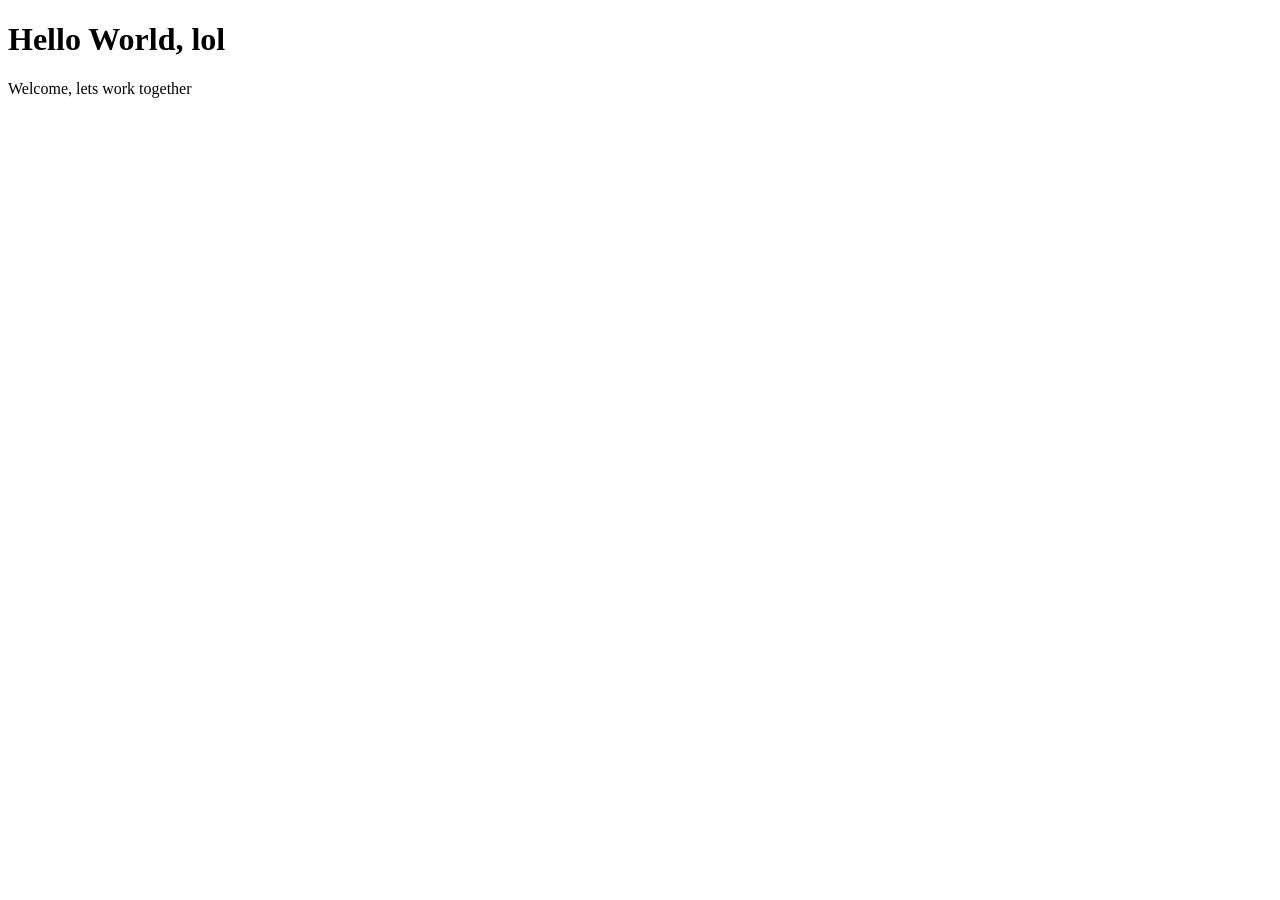
==== index.html @ e760fc35 "16-May-26 adding index.html, style.css, script.js" ====
<!DOCTYPE html>
<html lang="en">
<head>
<meta charset="UTF-8">
<meta name="viewport" content="width=device-width, initial-scale=1.0">
<title>"Portfolio Page"</title>
<link rel="stylesheet" href="style.css">
</head>
<body>
<h1>Hello World, lol</h1>
<p>Welcome, lets work together</p>
<section>
<nav class="main-nav">

</nav>
</section>
<script src="script.js"></script>
</body>
</html>
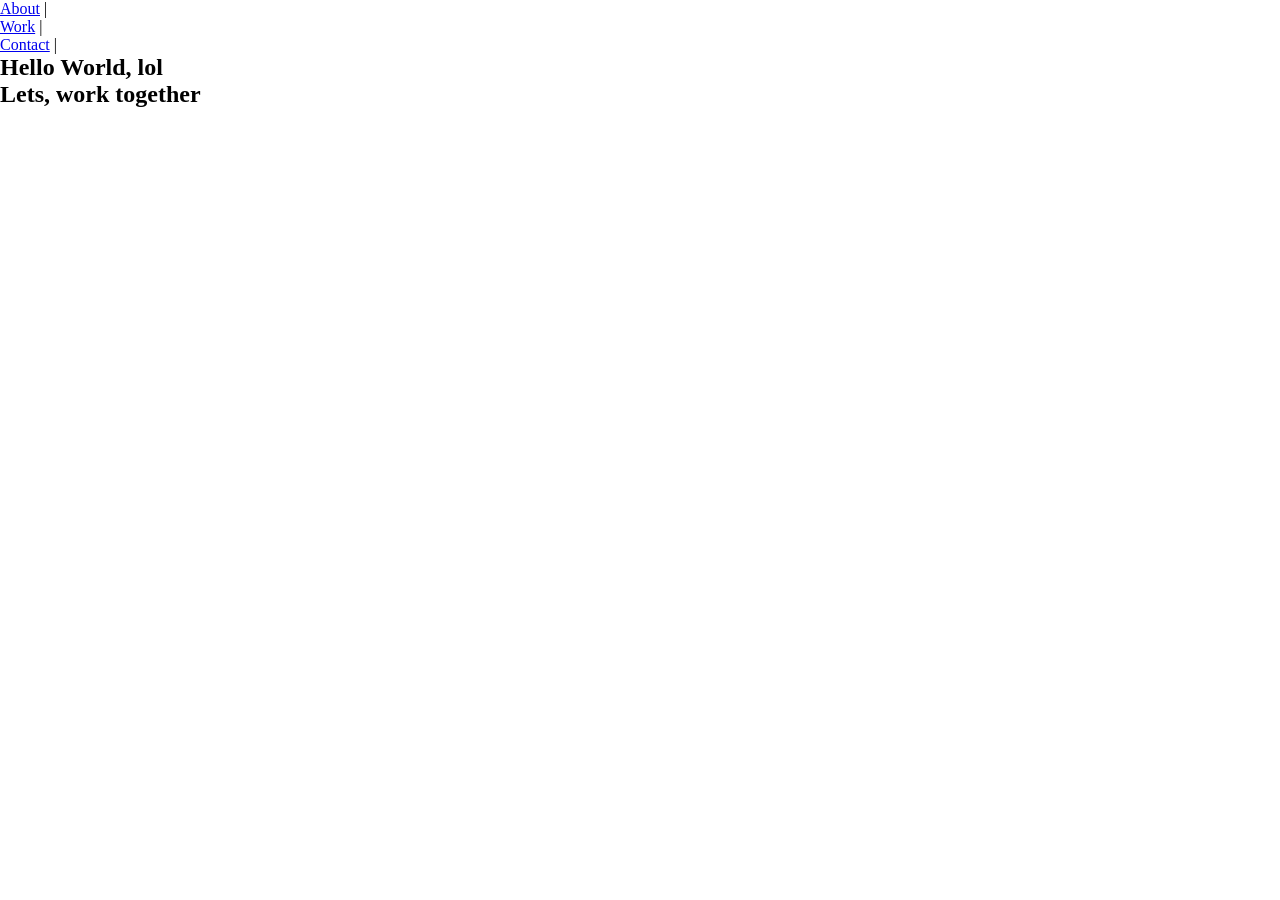
==== commit 4a731d46: "07 jul 2026 started tomodachi life mii tracker html, js, bootstrap" ====
--- a/index.html
+++ b/index.html
@@ -7,13 +7,24 @@
 <link rel="stylesheet" href="style.css">
 </head>
 <body>
+<section>
+    <nav class="main-nav">
+        <ul>
+            <li><a href="#">About</a> |</li>
+            <li><a href="#">Work</a> |</li>
+            <li><a href="#">Contact</a> |</li>
+        </ul>
+    </nav>
+</section>
+
+<section>
+    <div>
 <h1>Hello World, lol</h1>
-<p>Welcome, lets work together</p>
-<section>
-<nav class="main-nav">
-
-</nav>
+    </div>
 </section>
+<footer>
+<h2>Lets, work together</h2>
+</footer>
 <script src="script.js"></script>
 </body>
 </html>
--- a/style.css
+++ b/style.css
@@ -0,0 +1,9 @@
+*{
+    margin: 0;
+    padding: 0;
+    box-sizing: border-box;
+}
+
+:root {
+    --main-font-family: Arial, sans-serif;
+}
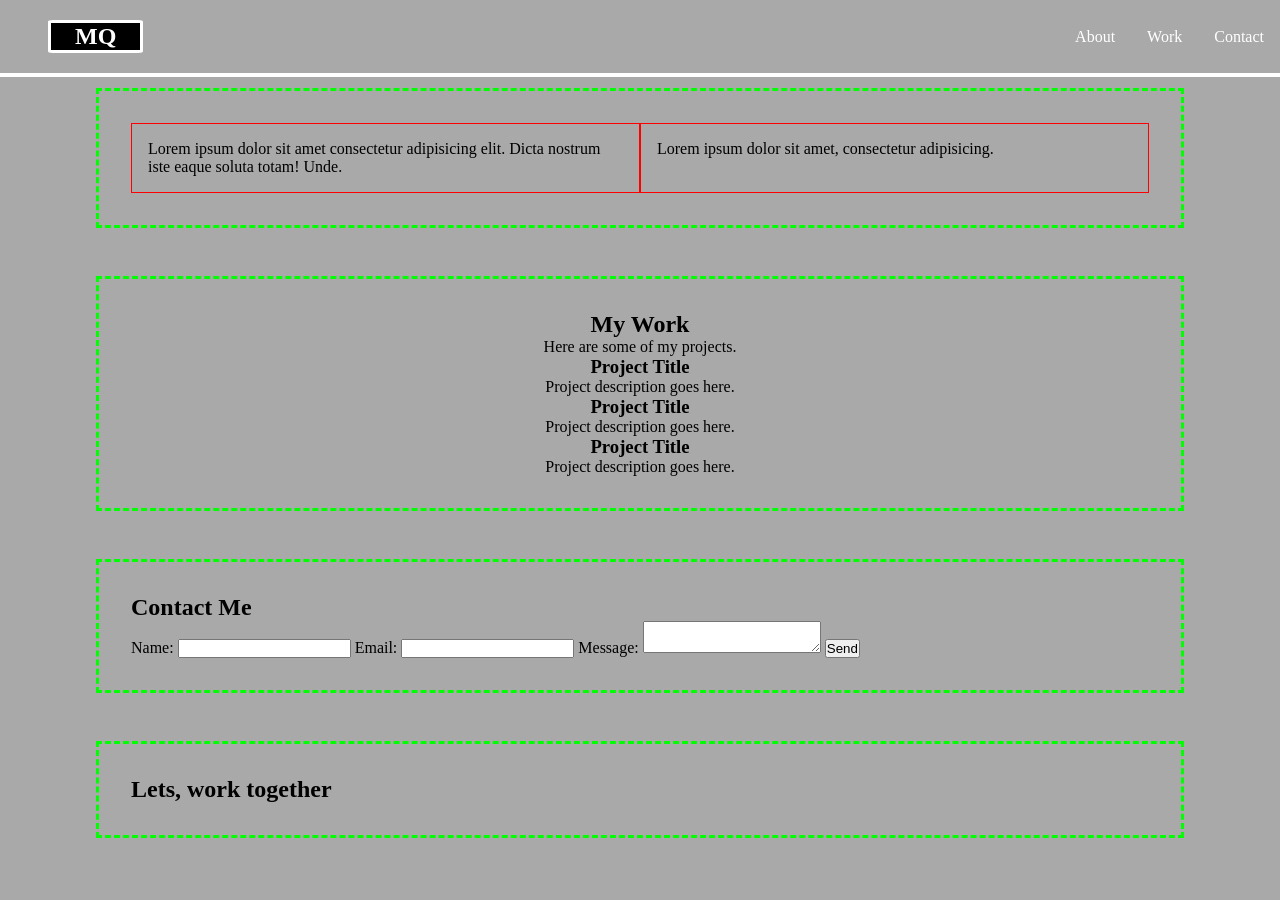
==== commit 59b49878: "21 sept 2026 just testing commit on laptop and configuring git as well" ====
--- a/index.html
+++ b/index.html
@@ -7,24 +7,66 @@
 <link rel="stylesheet" href="style.css">
 </head>
 <body>
-<section>
-    <nav class="main-nav">
-        <ul>
-            <li><a href="#">About</a> |</li>
-            <li><a href="#">Work</a> |</li>
-            <li><a href="#">Contact</a> |</li>
-        </ul>
+<header>
+    <nav class="nav">
+        <div class="nav-wrapper">
+            <h1 class="logo"><a href="/index.html">MQ</a></h1>
+            <ul class="nav-ul">
+                <li><a href="#">About</a></li>
+                <li><a href="#">Work</a></li>
+                <li><a href="#">Contact</a></li>
+            </ul>
+        </div>
     </nav>
+</header>
+
+<section class="about">
+    <div class="about-text-left">
+        <p>Lorem ipsum dolor sit amet consectetur adipisicing elit. Dicta nostrum iste eaque soluta totam! Unde.</p>
+    </div>
+    <div class="about-text-right">
+        <p>Lorem ipsum dolor sit amet, consectetur adipisicing.</p>
+    </div>
 </section>
 
-<section>
-    <div>
-<h1>Hello World, lol</h1>
+<section class="work">
+    <div class="work-header">
+        <h2>My Work</h2>
+        <p>Here are some of my projects.</p>
+    </div>
+    <div class="project-card">
+        <h3>Project Title</h3>
+        <p>Project description goes here.</p>
+    </div>
+    <div class="project-card">
+        <h3>Project Title</h3>
+        <p>Project description goes here.</p>
+    </div>
+    <div class="project-card">
+        <h3>Project Title</h3>
+        <p>Project description goes here.</p>
     </div>
 </section>
+<section class="contact-form">
+    <div>
+        <h2>Contact Me</h2>
+        <form>
+            <label for="name">Name:</label>
+            <input type="text" id="name" name="name" required>
+            <label for="email">Email:</label>
+            <input type="email" id="email" name="email" required>
+            <label for="message">Message:</label>
+            <textarea id="message" name="message" required></textarea>
+            <button type="submit">Send</button>
+        </form>
+    </div>
+</section>
+
 <footer>
 <h2>Lets, work together</h2>
+<div class="socials"></div>
 </footer>
+
 <script src="script.js"></script>
 </body>
 </html>
--- a/style.css
+++ b/style.css
@@ -2,8 +2,108 @@
     margin: 0;
     padding: 0;
     box-sizing: border-box;
+    /* background: #00ff00; */
 }
 
 :root {
     --main-font-family: Arial, sans-serif;
+    --border-divider: 3px dashed #00ff00;
+}
+
+
+.nav {
+    position: fixed;
+    background-color: #a9a9a9;
+    top: 0;
+    left: 0;
+    right: 0;
+    transition: all 0.3s ease-in-out;
+    border-bottom: .3em solid #fff;
+    
+
+}
+
+.nav-wrapper {
+    display: flex;
+    justify-content: space-between;
+    align-items: center;
+    padding: 1.25em 0;
+    transition: all 0.3s ease-in-out;
+    
+}
+
+.logo  {
+    background: #000;
+    margin-left: 2em;
+    border: 3px solid #fff;
+    border-radius: 5%;
+}
+/* 
+.logo a {
+    text-decoration: none;
+    background: #00ff00;
+} */
+.nav-ul {
+    display: flex;
+    list-style-type: none;
+    align-items: center;
+    justify-content: center;
+    
+}
+
+.nav a {
+    color: #fff;
+    text-decoration: none;
+    padding: .5em 1em;
+    transition: all 0.3s ease-in-out;
+}
+
+body {
+    background-color: #a9a9a9;
+    width: 85%;
+    margin: 0 auto;
+}
+
+.about {
+    display: flex;
+    margin: 5.5em 0 3em 0;
+    padding: 2em;
+
+
+}
+
+.about-text-left, .about-text-right {
+    width: 50%;
+    padding: 1em;
+    border: 1px solid red;
+}
+
+.work {
+    display: flex;
+    flex-direction: column;
+    text-align: center;
+    margin: 0 0 3em 0;
+    padding: 2em;
+}
+
+/* .work-header {
+    flex-direction: column;
+}
+
+.project-card {
+    flex-direction: column;
+} */
+.contact-form {
+ display: flex;
+ margin: 0 0 3em 0;
+ padding: 2em;   
+}
+
+footer {
+    display: flex;
+    margin: 0 0 3em 0;
+    padding: 2em;
+}
+.about, .work, .contact-form, footer {
+    border: var(--border-divider);
 }
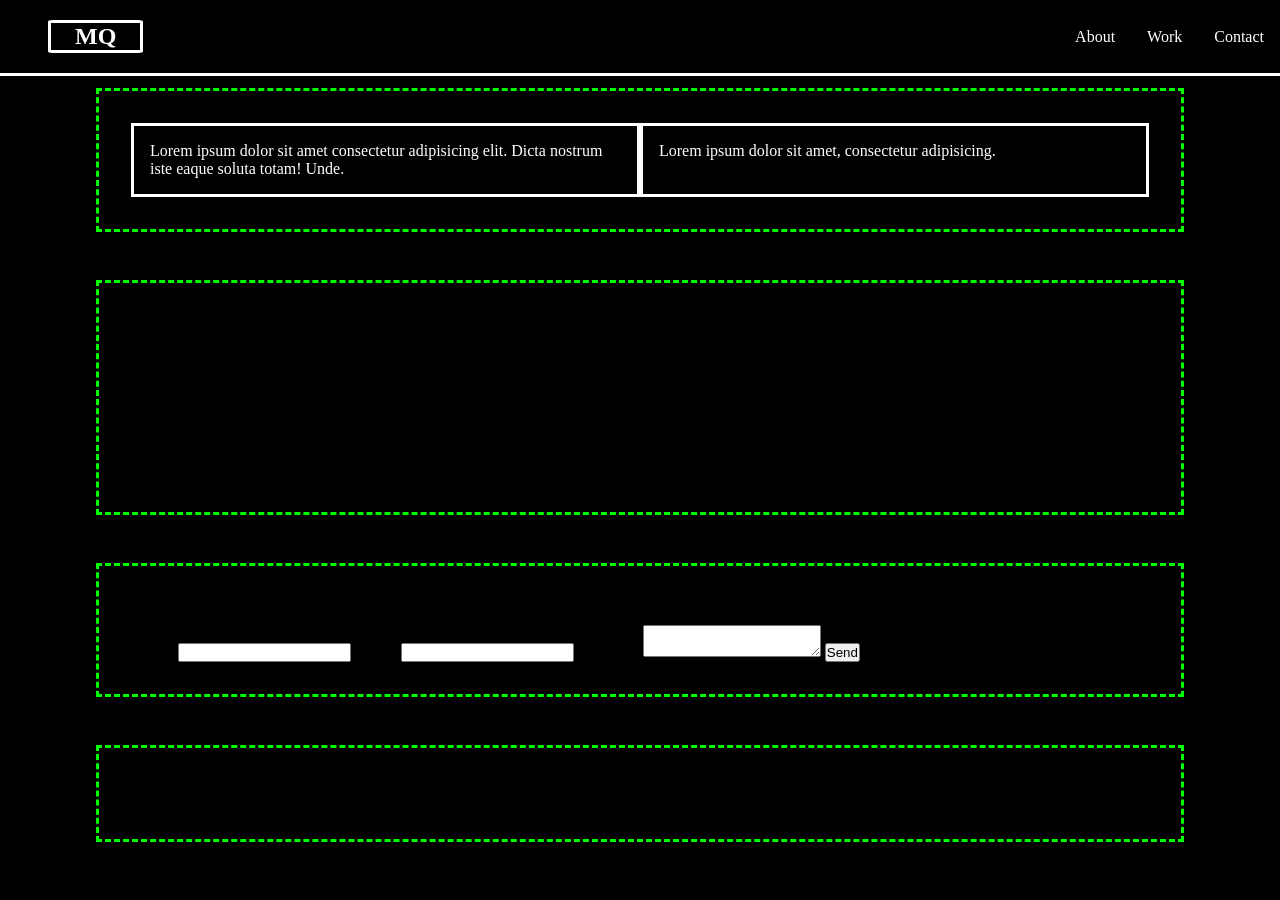
==== commit cab506a8: "21 Oct 2026 added a couple of CSS variables for default text and background" ====
--- a/index.html
+++ b/index.html
@@ -32,10 +32,10 @@
 <section class="work">
     <div class="work-header">
         <h2>My Work</h2>
-        <p>Here are some of my projects.</p>
+        <p>Take a look at my work.</p>
     </div>
     <div class="project-card">
-        <h3>Project Title</h3>
+        <h3>Tomodachi Tracker</h3>
         <p>Project description goes here.</p>
     </div>
     <div class="project-card">
--- a/style.css
+++ b/style.css
@@ -8,17 +8,23 @@
 :root {
     --main-font-family: Arial, sans-serif;
     --border-divider: 3px dashed #00ff00;
+    --default-bkground-color: #000;
+    --default-text-color: #fff;
+    --default-border-color: #fff;
+    --default-border-width: 3px;
+    --default-border-style: solid;
+    --default-border: var(--default-border-width) var(--default-border-style) var(--default-border-color);
 }
 
 
 .nav {
     position: fixed;
-    background-color: #a9a9a9;
+    background-color: var(--default-bkground-color);
     top: 0;
     left: 0;
     right: 0;
     transition: all 0.3s ease-in-out;
-    border-bottom: .3em solid #fff;
+    border-bottom: var(--default-border);
     
 
 }
@@ -35,7 +41,7 @@
 .logo  {
     background: #000;
     margin-left: 2em;
-    border: 3px solid #fff;
+    border: var(--default-border);
     border-radius: 5%;
 }
 /* 
@@ -52,14 +58,14 @@
 }
 
 .nav a {
-    color: #fff;
+    color: var(--default-text-color);
     text-decoration: none;
     padding: .5em 1em;
     transition: all 0.3s ease-in-out;
 }
 
 body {
-    background-color: #a9a9a9;
+    background-color: var(--default-bkground-color);
     width: 85%;
     margin: 0 auto;
 }
@@ -68,14 +74,13 @@
     display: flex;
     margin: 5.5em 0 3em 0;
     padding: 2em;
-
-
 }
 
 .about-text-left, .about-text-right {
     width: 50%;
     padding: 1em;
-    border: 1px solid red;
+    border: var(--default-border);
+    color: var(--default-text-color);
 }
 
 .work {
@@ -86,13 +91,14 @@
     padding: 2em;
 }
 
-/* .work-header {
+.work-header {
     flex-direction: column;
 }
 
 .project-card {
     flex-direction: column;
-} */
+} 
+
 .contact-form {
  display: flex;
  margin: 0 0 3em 0;
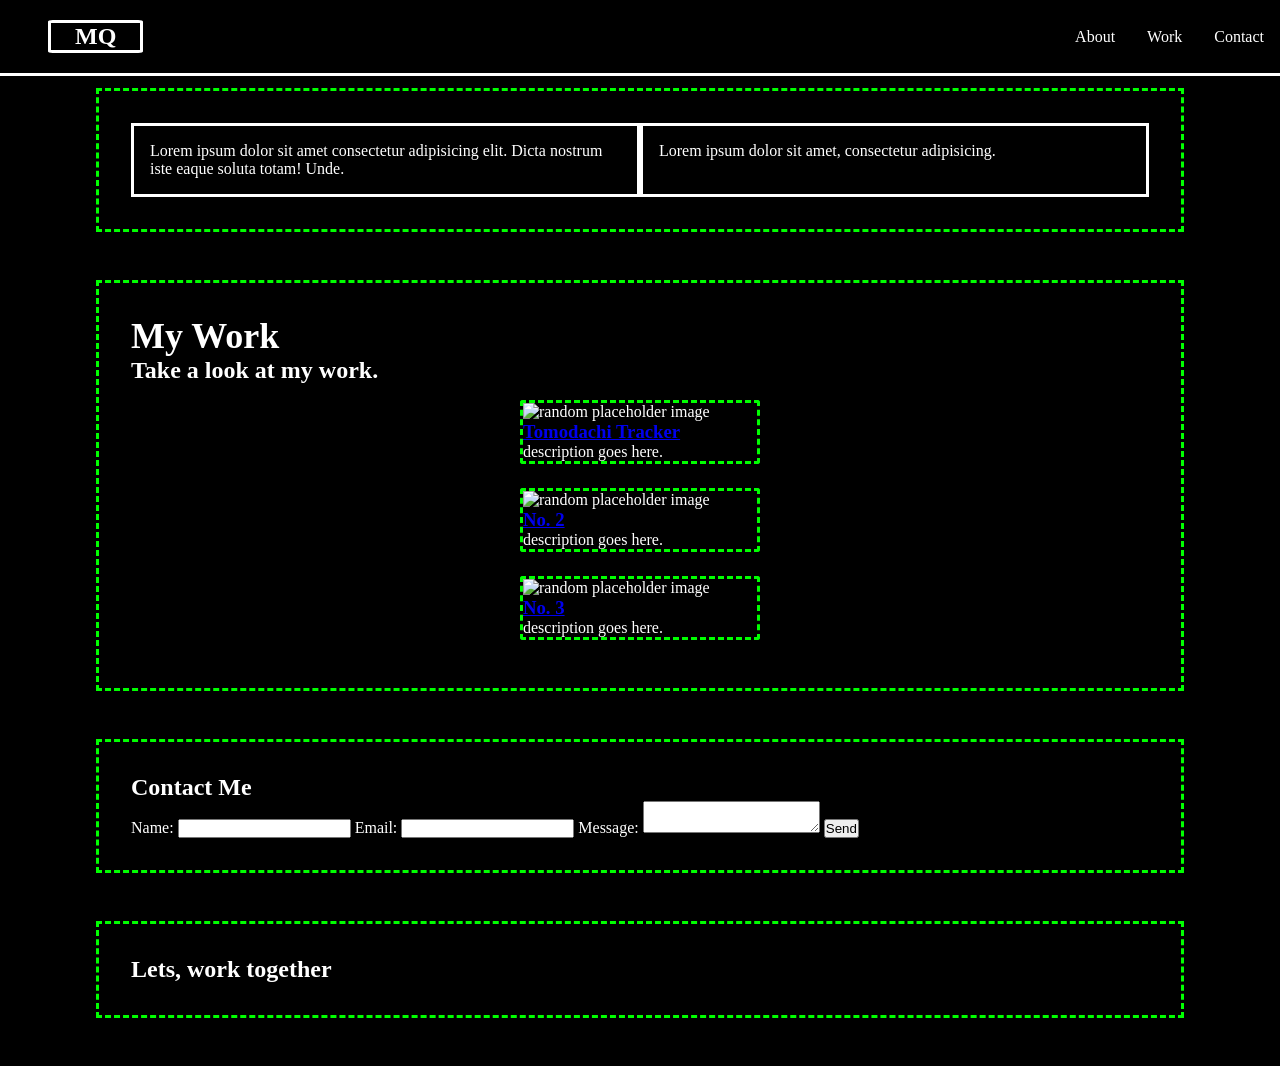
==== commit cd60f741: "22-oct-2026 added files for divivend calc" ====
--- a/index.html
+++ b/index.html
@@ -30,21 +30,26 @@
 </section>
 
 <section class="work">
-    <div class="work-header">
+    <div class="work-title">
         <h2>My Work</h2>
         <p>Take a look at my work.</p>
     </div>
-    <div class="project-card">
-        <h3>Tomodachi Tracker</h3>
-        <p>Project description goes here.</p>
-    </div>
-    <div class="project-card">
-        <h3>Project Title</h3>
-        <p>Project description goes here.</p>
-    </div>
-    <div class="project-card">
-        <h3>Project Title</h3>
-        <p>Project description goes here.</p>
+    <div class=cards-wrapper>
+        <div class="card">
+            <img src="https://picsum.photos/seed/picsum/400/300" alt="random placeholder image"/>
+            <h3><a href="#">Tomodachi Tracker</a></h3>
+            <p>description goes here.</p>
+        </div>
+        <div class="card">
+            <img src="https://picsum.photos/seed/picsum/400/300" alt="random placeholder image"/>
+            <h3><a href="#">No. 2</a></h3>
+            <p>description goes here.</p>
+        </div>
+        <div class="card">
+            <img src="https://picsum.photos/seed/picsum/400/300" alt="random placeholder image"/>
+            <h3><a href="#">No. 3</a></h3>
+            <p>description goes here.</p>
+        </div>
     </div>
 </section>
 <section class="contact-form">
--- a/style.css
+++ b/style.css
@@ -7,13 +7,12 @@
 
 :root {
     --main-font-family: Arial, sans-serif;
+    --main-font-size: 1.5rem;
+    --font-weight: bold;
     --border-divider: 3px dashed #00ff00;
     --default-bkground-color: #000;
     --default-text-color: #fff;
-    --default-border-color: #fff;
-    --default-border-width: 3px;
-    --default-border-style: solid;
-    --default-border: var(--default-border-width) var(--default-border-style) var(--default-border-color);
+    --default-border: 3px solid #fff;
 }
 
 
@@ -70,6 +69,10 @@
     margin: 0 auto;
 }
 
+/* img {
+    max-width: 100%;
+} */
+
 .about {
     display: flex;
     margin: 5.5em 0 3em 0;
@@ -86,29 +89,55 @@
 .work {
     display: flex;
     flex-direction: column;
-    text-align: center;
+    /* text-align: center; */
     margin: 0 0 3em 0;
     padding: 2em;
+    color: var(--default-text-color);
 }
 
-.work-header {
-    flex-direction: column;
+.work-title {
+    font-size: var(--main-font-size);
+    font-weight: var(--font-weight);
 }
 
-.project-card {
+.cards-wrapper {
+    margin: 1em auto;
+    
+    display: grid;
+    grid-template-columns: repeat(auto-fit, minmax(15rem, 1fr));
+    gap: 1.5rem;
+
+}
+
+.card {
+    border: var(--border-divider);
+    border-radius: 3px;
+    /* grid-template-rows:  */
+    /* display: flex;
     flex-direction: column;
+    position: relative; */
+
+
 } 
+
+.card img {
+    object-fit: cover;
+    width: 100%;
+    height: 15rem;
+}
 
 .contact-form {
  display: flex;
  margin: 0 0 3em 0;
  padding: 2em;   
+ color: var(--default-text-color);
 }
 
 footer {
     display: flex;
     margin: 0 0 3em 0;
     padding: 2em;
+    color: var(--default-text-color);
 }
 .about, .work, .contact-form, footer {
     border: var(--border-divider);
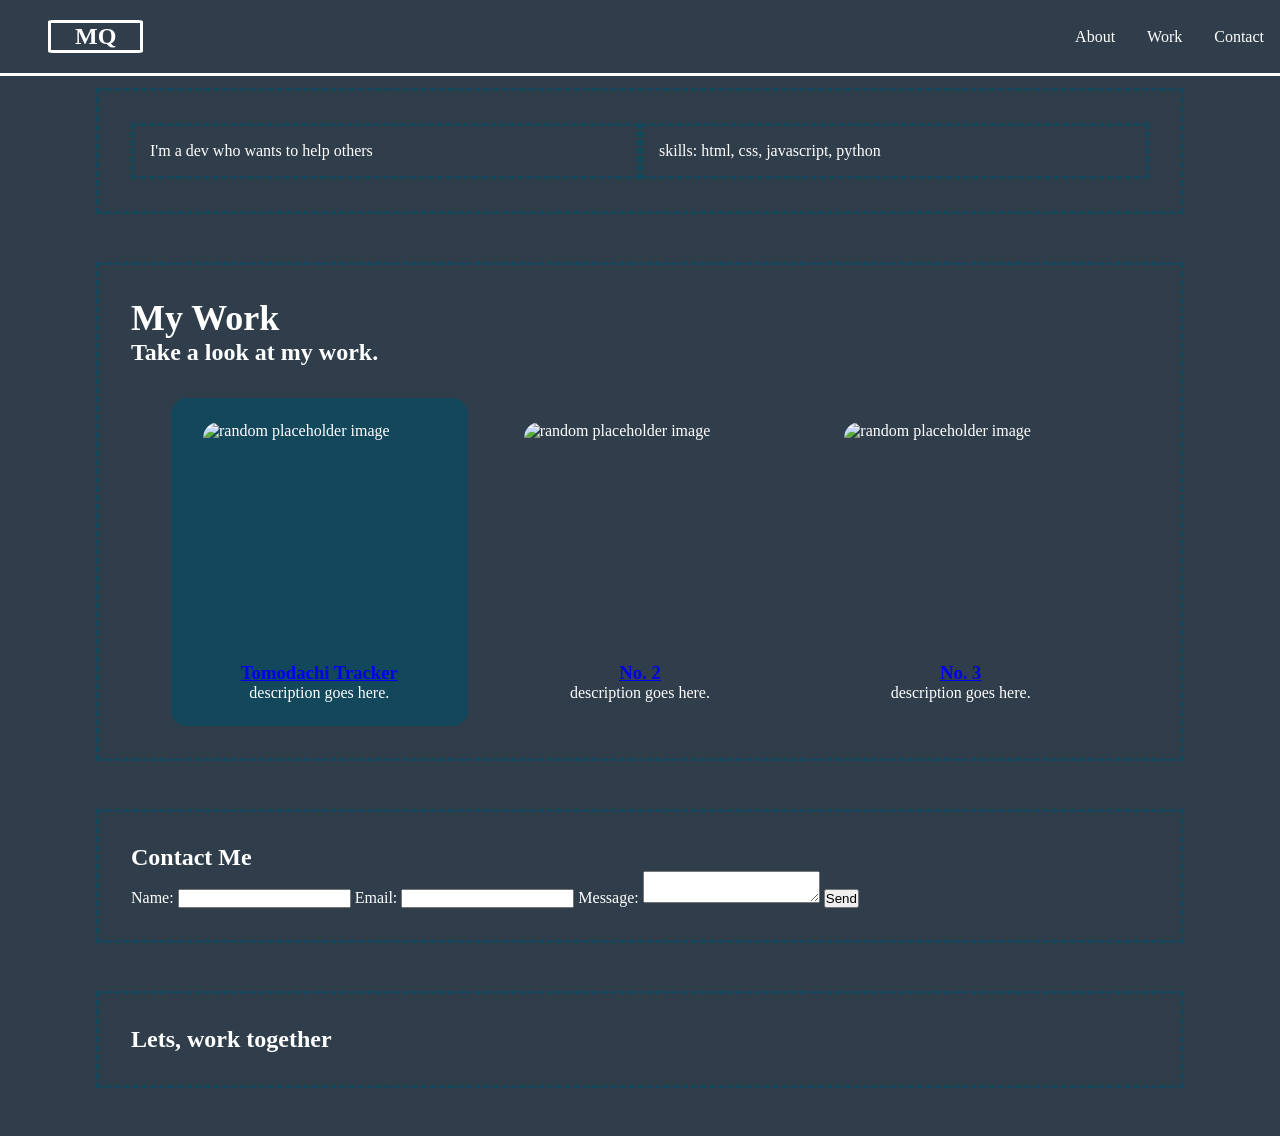
==== commit 59a5c95e: "04 nov 2026 added new color variables and updated styles for cards and background colors" ====
--- a/index.html
+++ b/index.html
@@ -22,10 +22,10 @@
 
 <section class="about">
     <div class="about-text-left">
-        <p>Lorem ipsum dolor sit amet consectetur adipisicing elit. Dicta nostrum iste eaque soluta totam! Unde.</p>
+        <p>I'm a dev who wants to help others</p>
     </div>
     <div class="about-text-right">
-        <p>Lorem ipsum dolor sit amet, consectetur adipisicing.</p>
+        <p>skills: html, css, javascript, python</p>
     </div>
 </section>
 
--- a/style.css
+++ b/style.css
@@ -9,10 +9,14 @@
     --main-font-family: Arial, sans-serif;
     --main-font-size: 1.5rem;
     --font-weight: bold;
-    --border-divider: 3px dashed #00ff00;
-    --default-bkground-color: #000;
+    --border-divider: 3px dashed #12475c;
+    --default-bkground-color: #2f3e4a;
     --default-text-color: #fff;
     --default-border: 3px solid #fff;
+    --first-color: #12475c;
+    --second-color: #5f8998;
+    --third-color: #aec3b0;
+    --fourth-color: #f1f9e2;
 }
 
 
@@ -38,7 +42,7 @@
 }
 
 .logo  {
-    background: #000;
+    background: var(--default-bkground-color);
     margin-left: 2em;
     border: var(--default-border);
     border-radius: 5%;
@@ -82,7 +86,7 @@
 .about-text-left, .about-text-right {
     width: 50%;
     padding: 1em;
-    border: var(--default-border);
+    border: var(--border-divider);
     color: var(--default-text-color);
 }
 
@@ -102,30 +106,42 @@
 
 .cards-wrapper {
     margin: 1em auto;
-    
     display: grid;
     grid-template-columns: repeat(auto-fit, minmax(15rem, 1fr));
+    max-width: 1200px;
+    margin: auto 2.5rem;
+    align-items: center;
     gap: 1.5rem;
 
 }
 
 .card {
-    border: var(--border-divider);
+    /* border: var(--border-divider); */
     border-radius: 3px;
-    /* grid-template-rows:  */
-    /* display: flex;
+    /* position: relative; */
+    display: flex;
     flex-direction: column;
-    position: relative; */
+    align-items: center;
+    margin-top: 2rem;
+    padding: 1.5rem 2rem;
+    border-radius: 1rem;
+    overflow: hidden;
+} 
 
-
-} 
+.card:hover{
+    box-shadow: 0 .5rem 1rem var(--third-color);
+}
 
 .card img {
     object-fit: cover;
     width: 100%;
     height: 15rem;
+    border-radius: 1rem;
 }
 
+.card:nth-child(1) {
+    background-color: var(--first-color);
+}
 .contact-form {
  display: flex;
  margin: 0 0 3em 0;
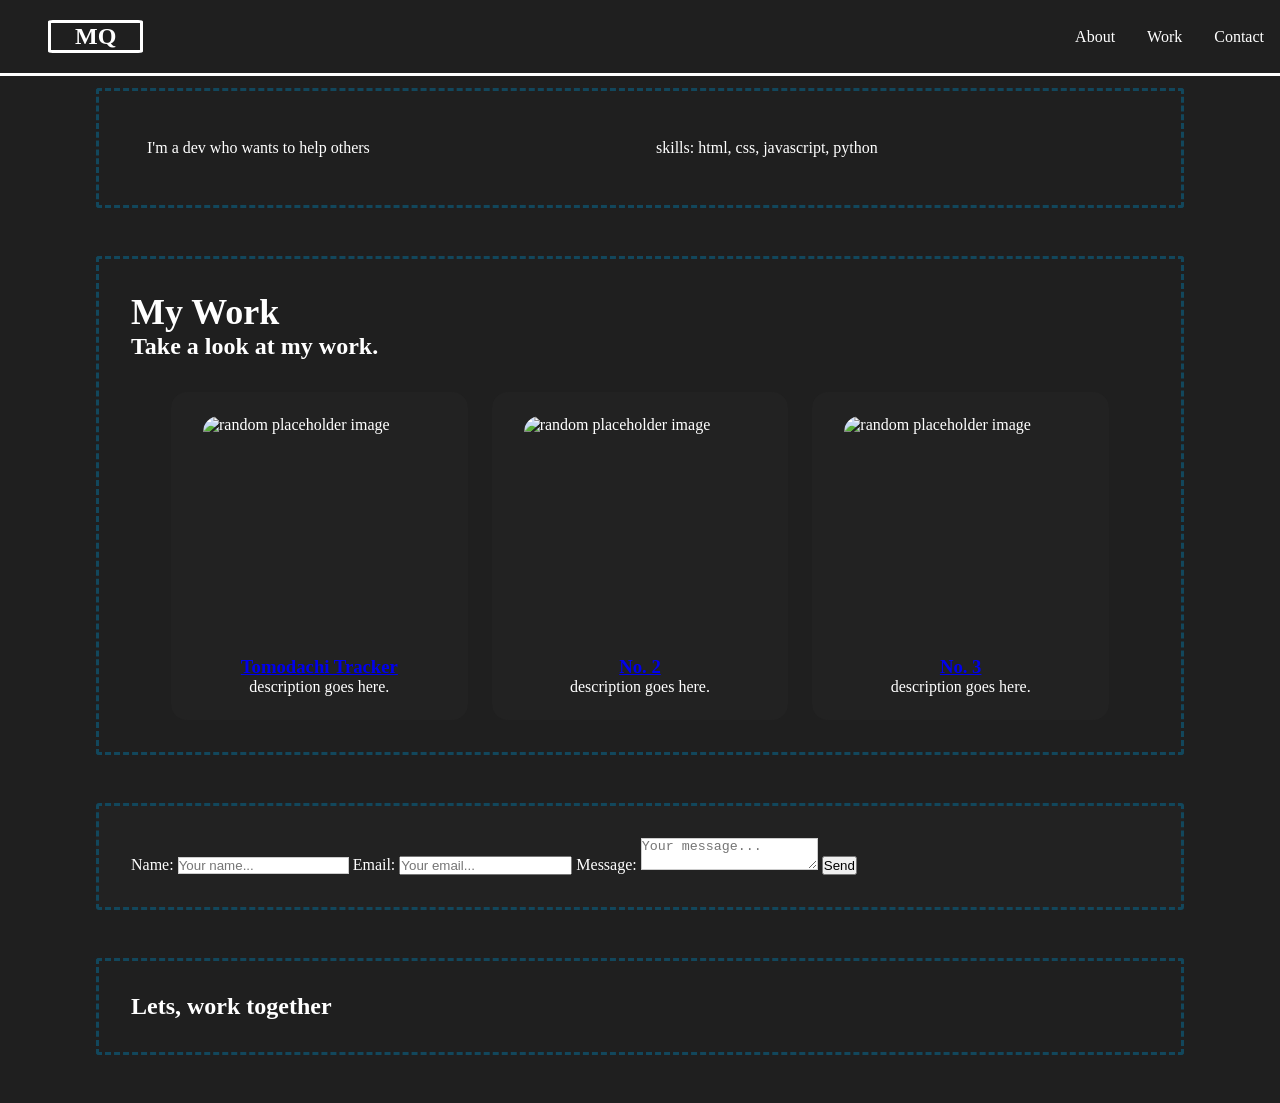
==== commit f33df636: "08 nov 2026 today i added placeholder to th elaabels of the contact form, next is to finish layout o" ====
--- a/index.html
+++ b/index.html
@@ -53,15 +53,15 @@
     </div>
 </section>
 <section class="contact-form">
-    <div>
-        <h2>Contact Me</h2>
-        <form>
+    <div class="container-form">
+        <!-- <h2>Contact Me</h2> -->
+        <form action="#">
             <label for="name">Name:</label>
-            <input type="text" id="name" name="name" required>
+            <input type="text" id="name" name="name" placeholder="Your name..." required>
             <label for="email">Email:</label>
-            <input type="email" id="email" name="email" required>
+            <input type="email" id="email" name="email" placeholder="Your email..."required>
             <label for="message">Message:</label>
-            <textarea id="message" name="message" required></textarea>
+            <textarea id="message" name="message" placeholder="Your message..." required></textarea>
             <button type="submit">Send</button>
         </form>
     </div>
--- a/style.css
+++ b/style.css
@@ -10,12 +10,13 @@
     --main-font-size: 1.5rem;
     --font-weight: bold;
     --border-divider: 3px dashed #12475c;
-    --default-bkground-color: #2f3e4a;
+    --default-bkground-color: #1f1f1f;
     --default-text-color: #fff;
     --default-border: 3px solid #fff;
-    --first-color: #12475c;
+    --default-border-radius: 3px;
+    --first-color: #222222;
     --second-color: #5f8998;
-    --third-color: #aec3b0;
+    --third-color: #a8c686;
     --fourth-color: #f1f9e2;
 }
 
@@ -86,7 +87,7 @@
 .about-text-left, .about-text-right {
     width: 50%;
     padding: 1em;
-    border: var(--border-divider);
+    /* border: var(--border-divider); */
     color: var(--default-text-color);
 }
 
@@ -117,7 +118,7 @@
 
 .card {
     /* border: var(--border-divider); */
-    border-radius: 3px;
+    border-radius: var(--default-border-radius);
     /* position: relative; */
     display: flex;
     flex-direction: column;
@@ -126,6 +127,7 @@
     padding: 1.5rem 2rem;
     border-radius: 1rem;
     overflow: hidden;
+    background-color: var(--first-color);
 } 
 
 .card:hover{
@@ -139,16 +141,23 @@
     border-radius: 1rem;
 }
 
-.card:nth-child(1) {
+/* .card:nth-child(1) {
     background-color: var(--first-color);
-}
+} */
+
 .contact-form {
  display: flex;
+ 
  margin: 0 0 3em 0;
  padding: 2em;   
  color: var(--default-text-color);
+ background-color: var(--first-color);
+
 }
 
+input[type=text], select, textarea {
+    border: 1px solid #ccc;
+}
 footer {
     display: flex;
     margin: 0 0 3em 0;
@@ -157,4 +166,5 @@
 }
 .about, .work, .contact-form, footer {
     border: var(--border-divider);
+border-radius: var(--default-border-radius);
 }
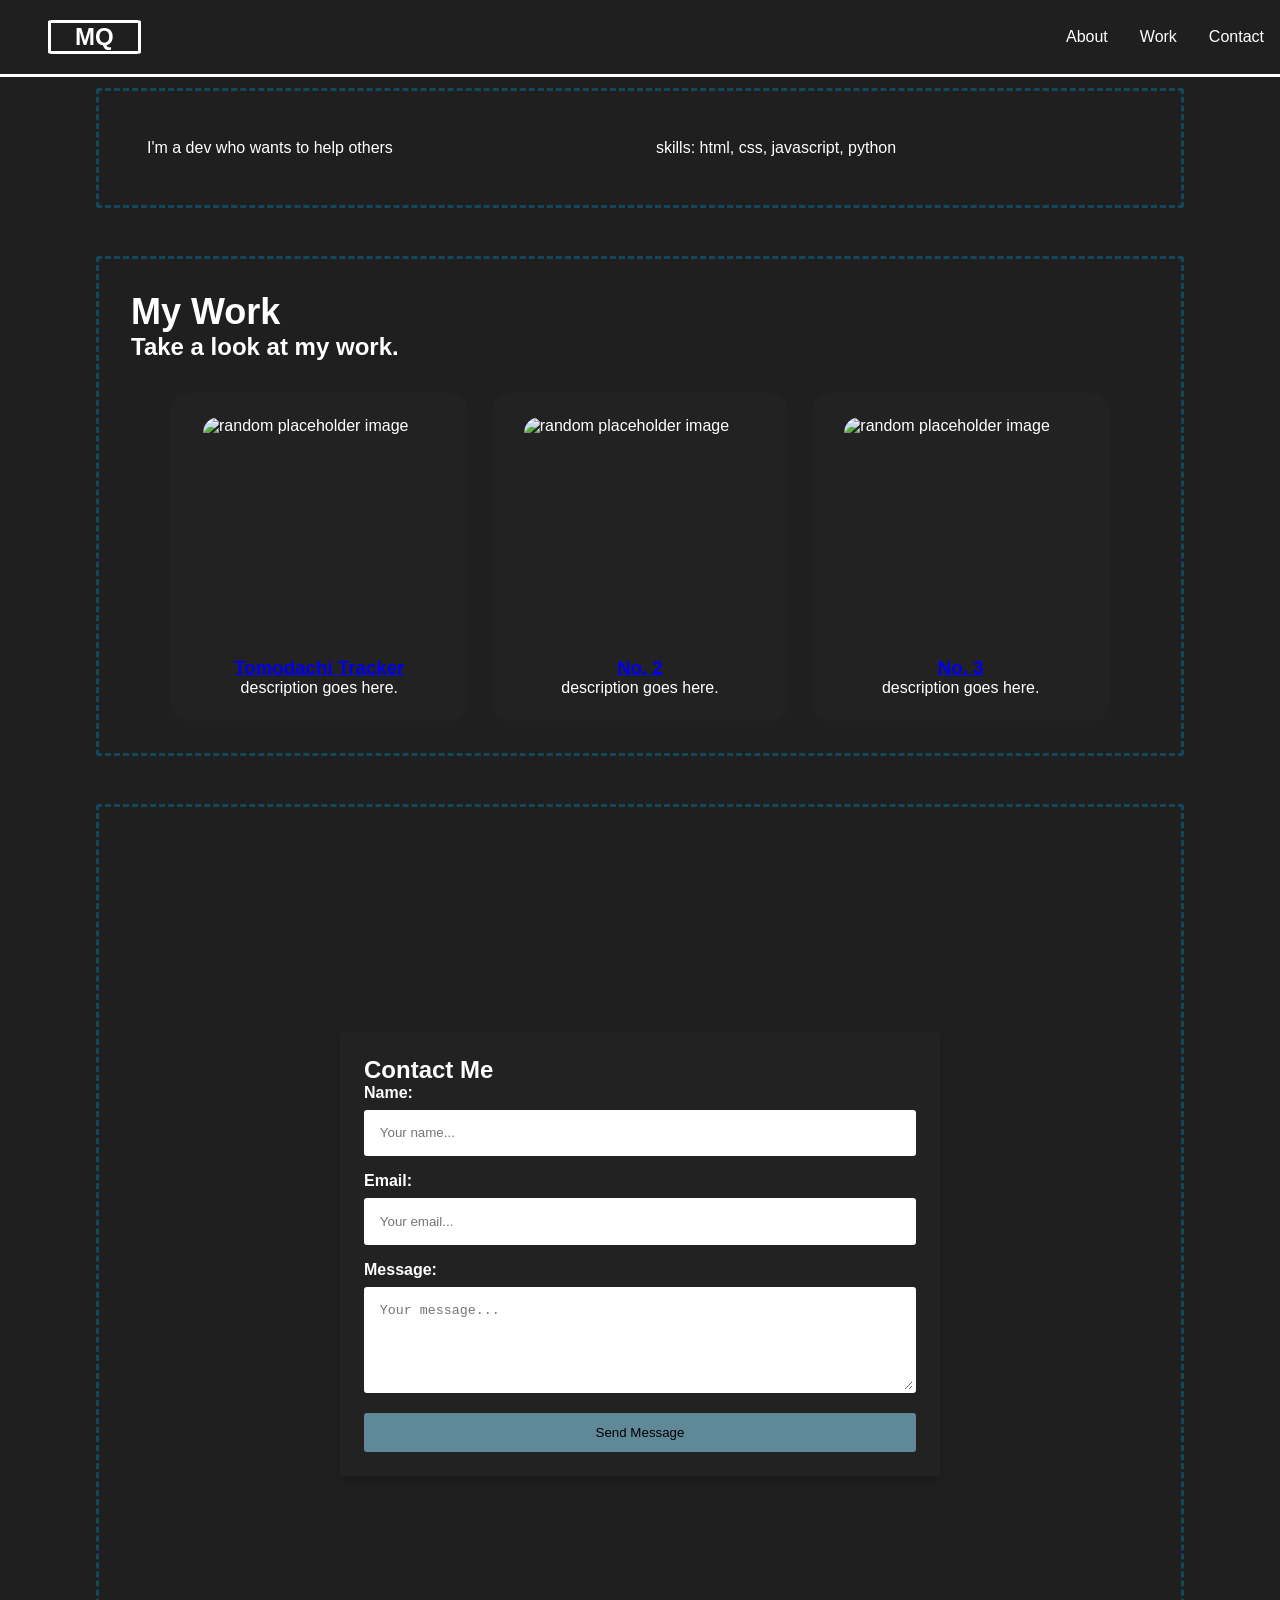
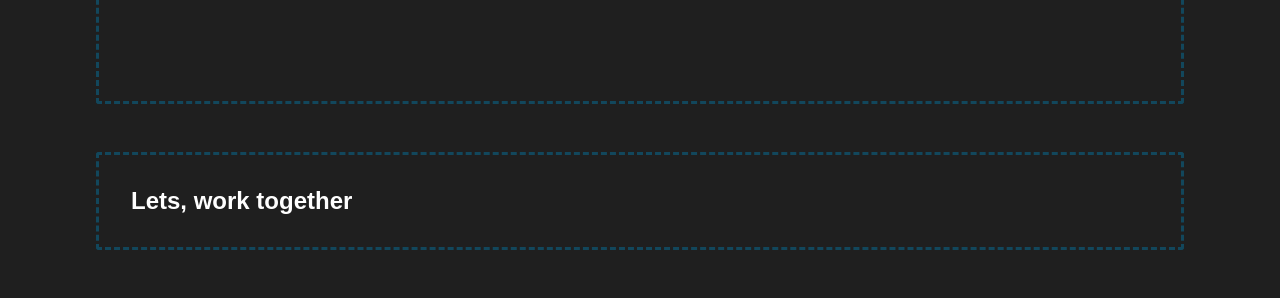
==== commit 9fe0e497: "09 nov mon cleaned up the contact-form html, added contact-form and related childs css. next is to a" ====
--- a/index.html
+++ b/index.html
@@ -53,16 +53,25 @@
     </div>
 </section>
 <section class="contact-form">
-    <div class="container-form">
-        <!-- <h2>Contact Me</h2> -->
-        <form action="#">
-            <label for="name">Name:</label>
-            <input type="text" id="name" name="name" placeholder="Your name..." required>
-            <label for="email">Email:</label>
-            <input type="email" id="email" name="email" placeholder="Your email..."required>
-            <label for="message">Message:</label>
-            <textarea id="message" name="message" placeholder="Your message..." required></textarea>
-            <button type="submit">Send</button>
+    <div class="contact-form-container">
+        <h2>Contact Me</h2>
+        <form id="contactForm" action="#">
+            <div class="form-group">
+                <label for="name">Name:</label>
+                <input type="text" id="name" name="name" placeholder="Your name..." required>
+                <span class="error-message" id="nameError"></span>
+            </div>
+            <div class="form-group">
+                <label for="email">Email:</label>
+                <input type="email" id="email" name="email" placeholder="Your email..."required>
+                <span class="error-message" id="emailError"></span>
+            </div>
+            <div class="form-group">
+                <label for="message">Message:</label>
+                <textarea id="message" name="message" placeholder="Your message..." rows="5" required></textarea>
+                <span class="error-message" id="messageError"></span>
+            </div>
+            <button type="submit" class="submit-button">Send Message</button>
         </form>
     </div>
 </section>
--- a/style.css
+++ b/style.css
@@ -1,3 +1,4 @@
+/* universal */
 *{
     margin: 0;
     padding: 0;
@@ -5,6 +6,7 @@
     /* background: #00ff00; */
 }
 
+/* css variables */
 :root {
     --main-font-family: Arial, sans-serif;
     --main-font-size: 1.5rem;
@@ -20,10 +22,11 @@
     --fourth-color: #f1f9e2;
 }
 
-
+/* navigation and logo */
 .nav {
     position: fixed;
     background-color: var(--default-bkground-color);
+    font-family: var(--main-font-family);
     top: 0;
     left: 0;
     right: 0;
@@ -68,8 +71,11 @@
     transition: all 0.3s ease-in-out;
 }
 
+/* body */
 body {
     background-color: var(--default-bkground-color);
+    color: var(--default-text-color);
+    font-family: var(--main-font-family);
     width: 85%;
     margin: 0 auto;
 }
@@ -78,6 +84,7 @@
     max-width: 100%;
 } */
 
+/* about */
 .about {
     display: flex;
     margin: 5.5em 0 3em 0;
@@ -88,16 +95,17 @@
     width: 50%;
     padding: 1em;
     /* border: var(--border-divider); */
-    color: var(--default-text-color);
-}
-
+    
+}
+
+/* work */
 .work {
     display: flex;
     flex-direction: column;
     /* text-align: center; */
     margin: 0 0 3em 0;
     padding: 2em;
-    color: var(--default-text-color);
+    
 }
 
 .work-title {
@@ -105,6 +113,7 @@
     font-weight: var(--font-weight);
 }
 
+/* card */
 .cards-wrapper {
     margin: 1em auto;
     display: grid;
@@ -145,25 +154,77 @@
     background-color: var(--first-color);
 } */
 
+/* contact form */
 .contact-form {
  display: flex;
- 
+ justify-content: center;
+ align-items: center;
+ height: 100vh;
  margin: 0 0 3em 0;
  padding: 2em;   
- color: var(--default-text-color);
- background-color: var(--first-color);
-
-}
-
-input[type=text], select, textarea {
-    border: 1px solid #ccc;
-}
+ 
+ 
+}
+
+.contact-form-container {
+    background-color: var(--first-color);
+    padding: 1.5rem;
+    border-radius: var(--default-border-radius);
+    box-shadow: 0 4px 8px rgba(0, 0, 0, 0.2);
+    max-width: 600px;
+    width: 100%;
+}
+
+.form-group {
+    margin-bottom: 1rem;
+}
+
+label {
+    display: block;
+    margin-bottom: 0.5rem;
+    font-weight: bold;
+
+}
+input, textarea {
+    width: 100%;
+    padding: 0.8rem;
+    border: var(--default-border);
+    border-radius: var(--default-border-radius);  
+}
+
+textarea {
+    resize: vertical;
+}
+
+.error-message {
+    color: red;
+    font-size: 0.875rem;
+    display: none; /*hidden by default */
+}
+
+.submit-button {
+    background-color: var(--second-color);
+    border: none;
+    padding: 0.75rem;
+    border-radius: var(--default-border-radius);
+    cursor: pointer;
+    width: 100%;
+    transition: background-color 0.3s;
+}
+
+.submit-button:hover {
+    background-color: #12475c;
+}
+
+/* footer */
 footer {
     display: flex;
     margin: 0 0 3em 0;
     padding: 2em;
-    color: var(--default-text-color);
-}
+    
+}
+
+/* multi section */
 .about, .work, .contact-form, footer {
     border: var(--border-divider);
 border-radius: var(--default-border-radius);
